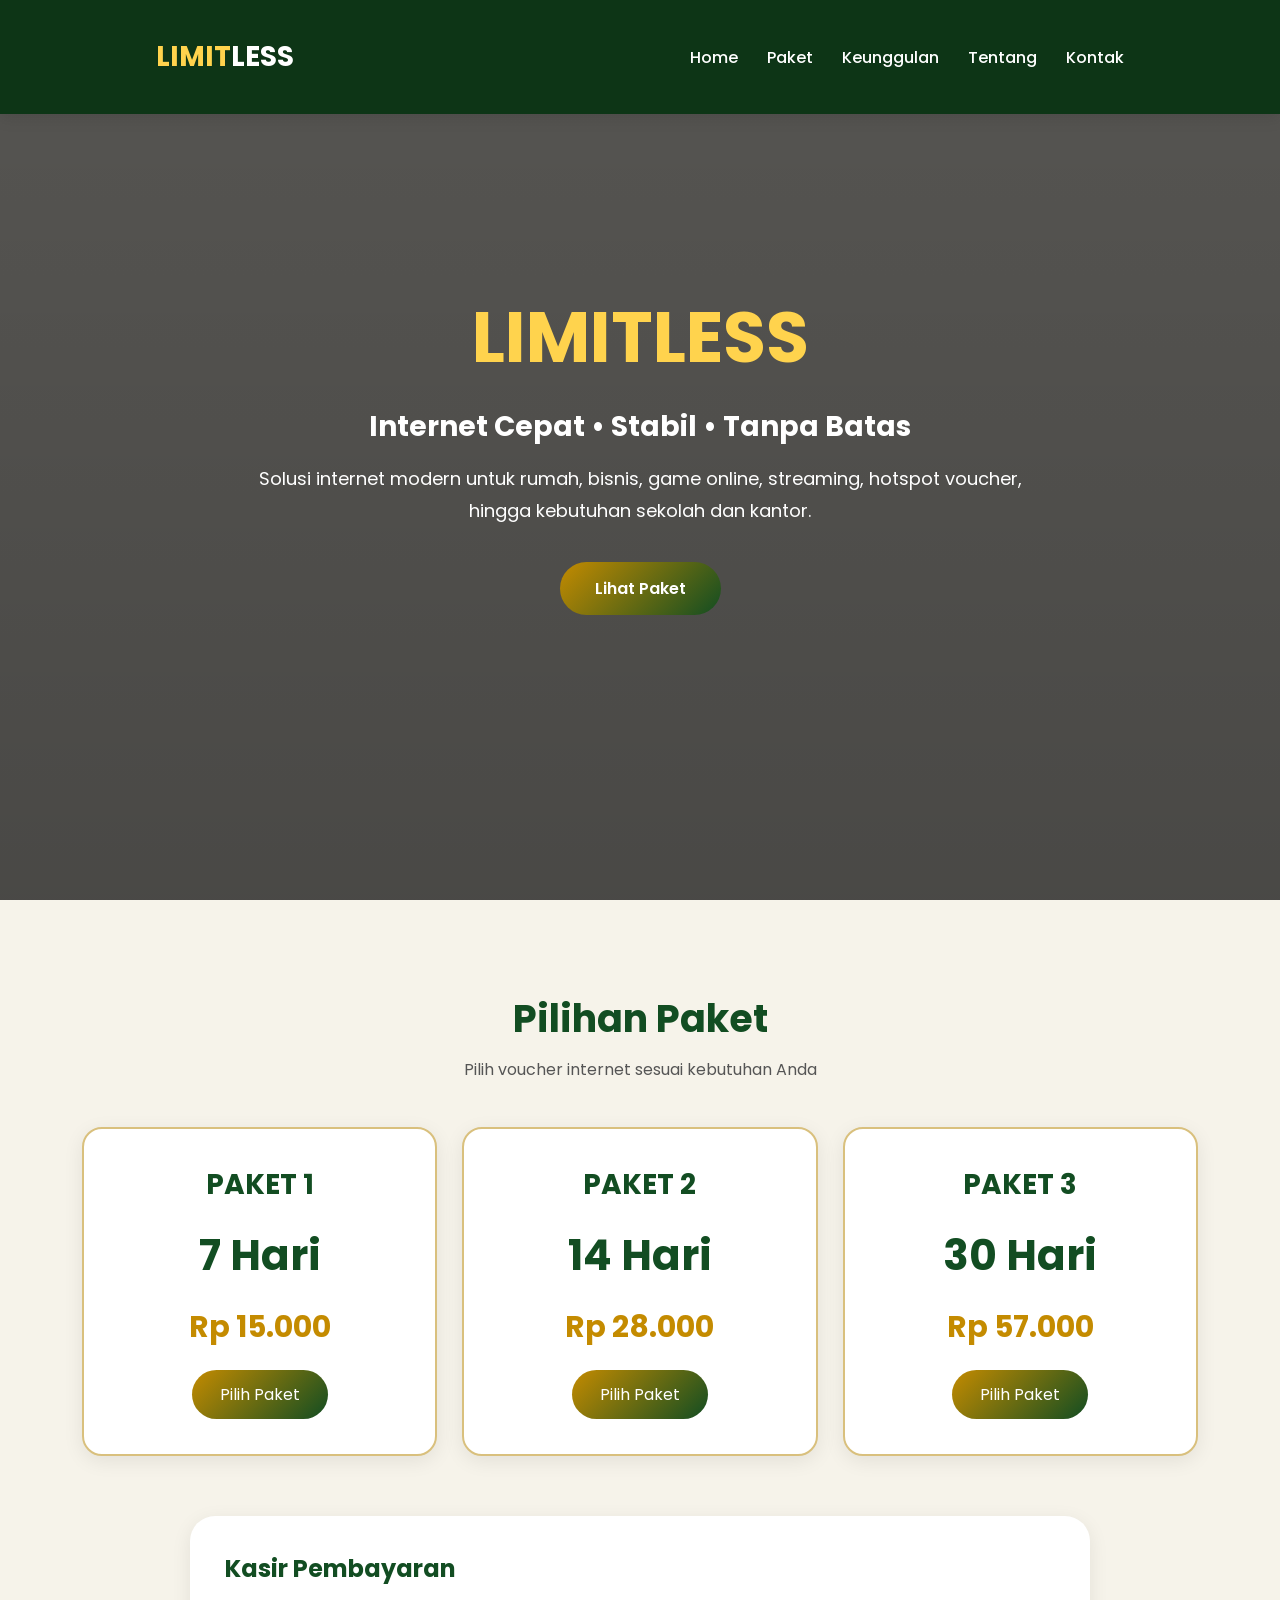
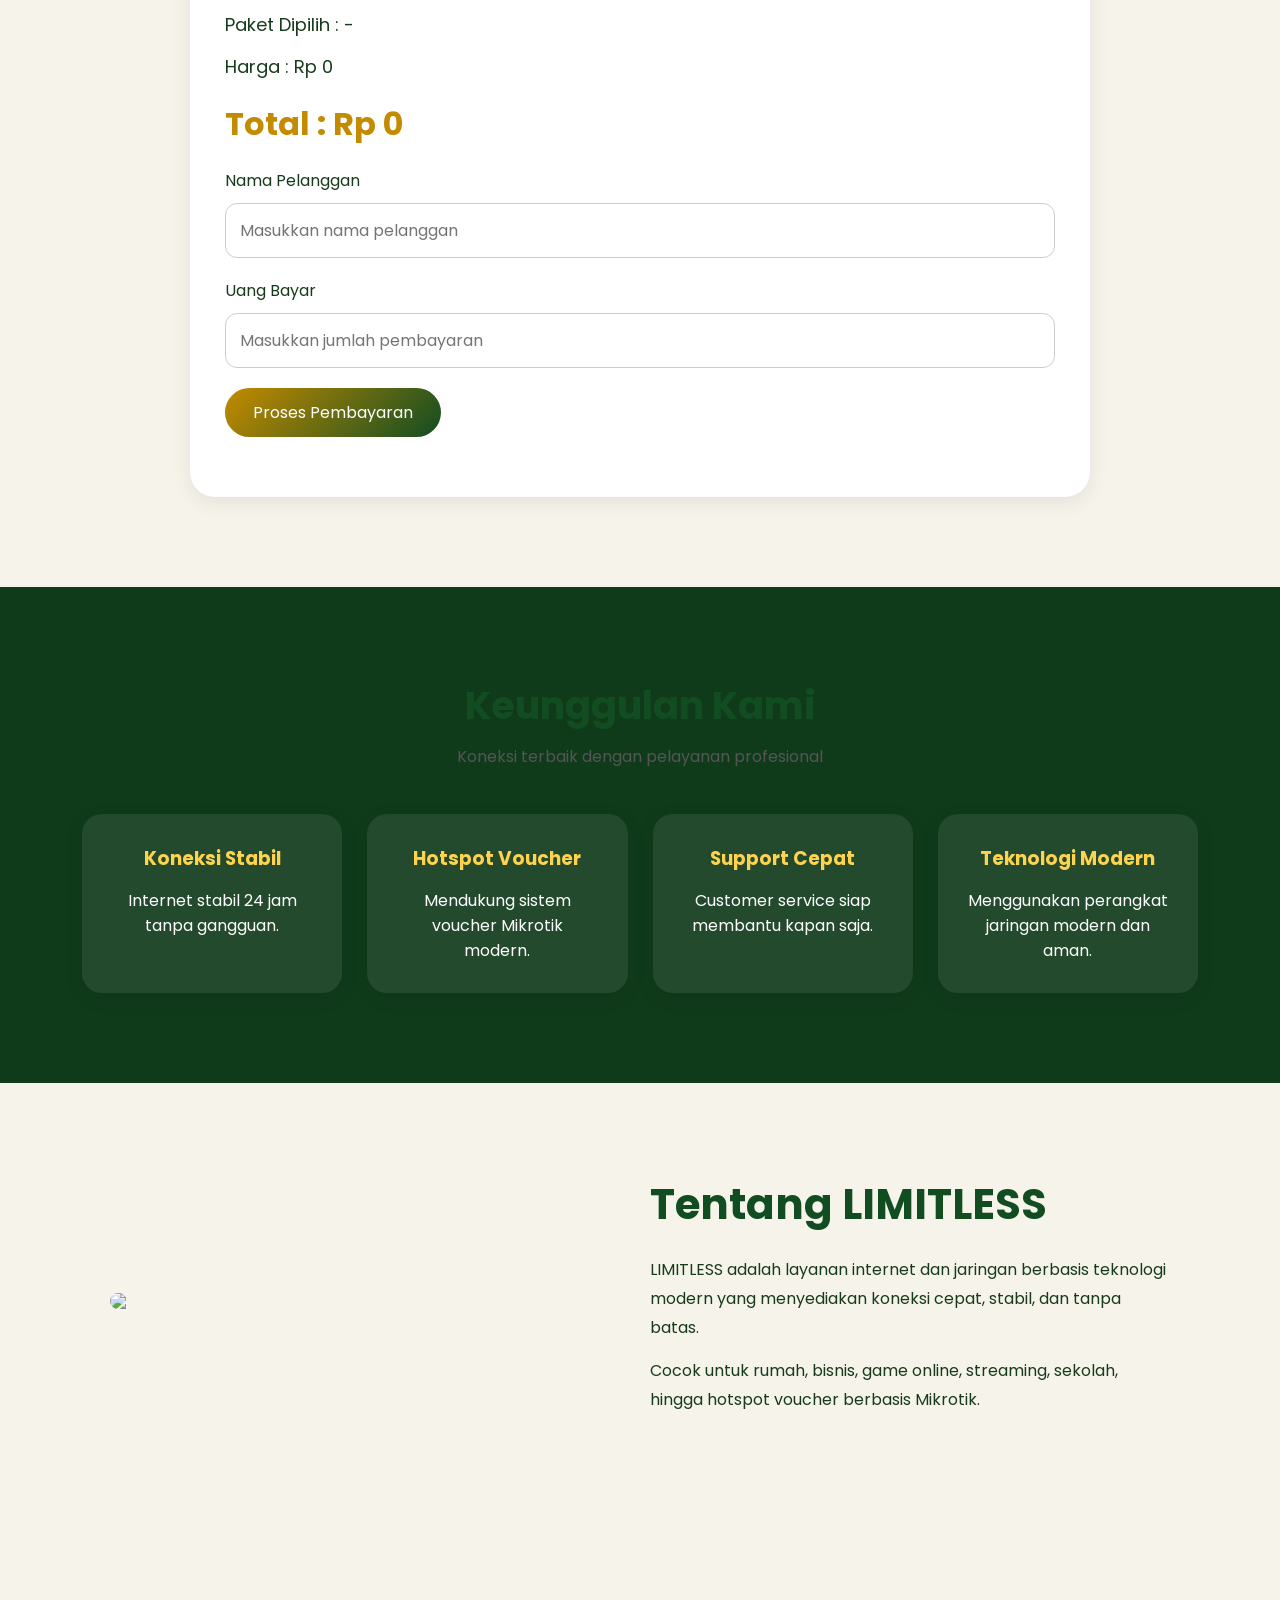
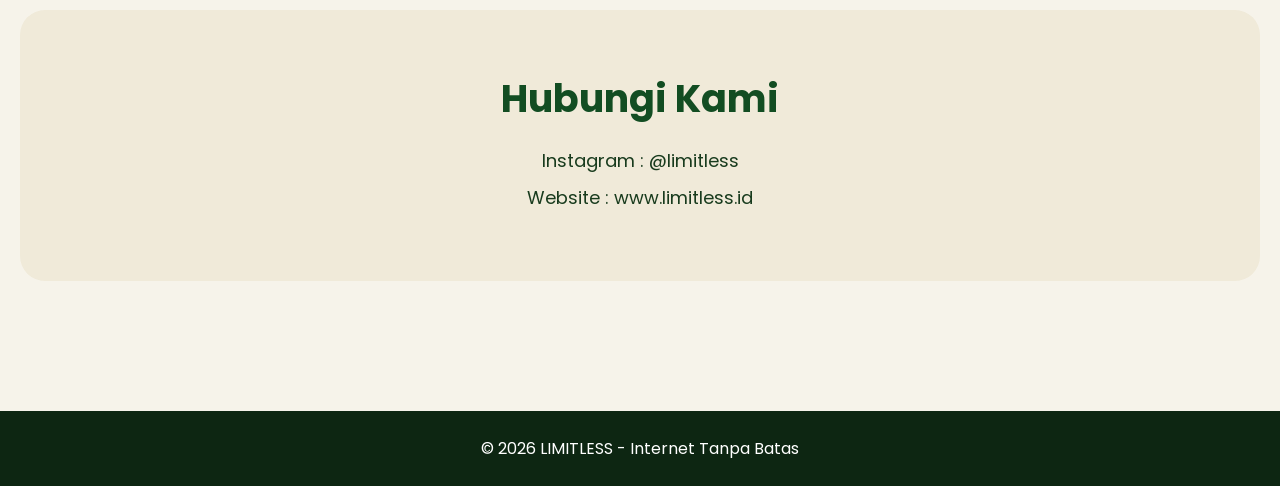
==== index.html @ b39cb537 "Rename Voucher Wifi.html to index.html" ====
<!DOCTYPE html>
<html lang="id">
<head>
<meta charset="UTF-8">
<meta name="viewport" content="width=device-width, initial-scale=1.0">

<title>LIMITLESS - Internet Tanpa Batas</title>

<link rel="preconnect" href="https://fonts.googleapis.com">
<link href="https://fonts.googleapis.com/css2?family=Poppins:wght@300;400;500;600;700&display=swap" rel="stylesheet">

<link rel="stylesheet" href="Voucher Wifi Limitless.css">

</head>

<body>

<header>

    <div class="navbar">

        <div class="logo">LIMIT<span>LESS</span></div>

        <nav>
            <a href="#">Home</a>
            <a href="#paket">Paket</a>
            <a href="#keunggulan">Keunggulan</a>
            <a href="#tentang">Tentang</a>
            <a href="#kontak">Kontak</a>
        </nav>

    </div>

</header>

<!-- HERO -->

<section class="hero">

    <div class="hero-content">

        <h1>LIMITLESS</h1>

        <h2>Internet Cepat • Stabil • Tanpa Batas</h2>

        <p>
            Solusi internet modern untuk rumah, bisnis,
            game online, streaming, hotspot voucher,
            hingga kebutuhan sekolah dan kantor.
        </p>

        <a href="#paket" class="hero-btn">Lihat Paket</a>

    </div>

</section>

<!-- PAKET -->

<section id="paket">

    <div class="title">
        <h2>Pilihan Paket</h2>
        <p>Pilih voucher internet sesuai kebutuhan Anda</p>
    </div>

    <div class="paket-container">

        <div class="paket">
            <h3>PAKET 1</h3>
            <div class="speed">7 Hari</div>
            <div class="price">Rp 15.000</div>

            <button onclick="pilihPaket('PAKET 1',15000,'LIMITLESS_WIFI','7HARI15K')">
                Pilih Paket
            </button>
        </div>

        <div class="paket">
            <h3>PAKET 2</h3>
            <div class="speed">14 Hari</div>
            <div class="price">Rp 28.000</div>

            <button onclick="pilihPaket('PAKET 2',30000,'LIMITLESS_WIFI','14HARI28K')">
                Pilih Paket
            </button>
        </div>

        <div class="paket">
            <h3>PAKET 3</h3>
            <div class="speed">30 Hari</div>
            <div class="price">Rp 57.000</div>

            <button onclick="pilihPaket('PAKET 3',57000,'LIMITLESS_WIFI','30HARI57K')">
                Pilih Paket
            </button>
        </div>

    </div>

    <!-- KASIR -->

    <div class="kasir-box">

        <h2>Kasir Pembayaran</h2>

        <div class="data">
            Paket Dipilih :
            <span id="namaPaket">-</span>
        </div>

        <div class="data">
            Harga :
            Rp <span id="harga">0</span>
        </div>

        <div class="total">
            Total :
            Rp <span id="total">0</span>
        </div>

        <label>Nama Pelanggan</label>
        <input type="text" id="nama" placeholder="Masukkan nama pelanggan">

        <label>Uang Bayar</label>
        <input type="number" id="bayar" placeholder="Masukkan jumlah pembayaran">

        <button onclick="prosesPembayaran()">
            Proses Pembayaran
        </button>

        <div id="hasil"
        style="margin-top:25px;font-size:18px;font-weight:500;">
        </div>

    </div>

</section>

<!-- KEUNGGULAN -->

<section id="keunggulan" class="keunggulan">

    <div class="title">
        <h2>Keunggulan Kami</h2>
        <p>Koneksi terbaik dengan pelayanan profesional</p>
    </div>

    <div class="keunggulan-grid">

        <div class="box">
            <h3>Koneksi Stabil</h3>
            <p>Internet stabil 24 jam tanpa gangguan.</p>
        </div>

        <div class="box">
            <h3>Hotspot Voucher</h3>
            <p>Mendukung sistem voucher Mikrotik modern.</p>
        </div>

        <div class="box">
            <h3>Support Cepat</h3>
            <p>Customer service siap membantu kapan saja.</p>
        </div>

        <div class="box">
            <h3>Teknologi Modern</h3>
            <p>Menggunakan perangkat jaringan modern dan aman.</p>
        </div>

    </div>

</section>

<!-- TENTANG -->

<section id="tentang" class="tentang">

    <img src="logo timless final.png">

    <div class="tentang-text">

        <h2>Tentang LIMITLESS</h2>

        <p>
            LIMITLESS adalah layanan internet dan jaringan
            berbasis teknologi modern yang menyediakan
            koneksi cepat, stabil, dan tanpa batas.
        </p>

        <p>
            Cocok untuk rumah, bisnis, game online,
            streaming, sekolah, hingga hotspot voucher
            berbasis Mikrotik.
        </p>

    </div>

</section>

<!-- KONTAK -->

<section id="kontak">

    <div class="kontak">

        <h2>Hubungi Kami</h2>

        <p>Instagram : @limitless</p>
        <p>Website : www.limitless.id</p>

    </div>

</section>

<footer>
    © 2026 LIMITLESS - Internet Tanpa Batas
</footer>

<script>

let totalHarga = 0;

function pilihPaket(nama, harga){

    document.getElementById('namaPaket').innerText = nama;

    document.getElementById('harga').innerText =
    harga.toLocaleString('id-ID');

    document.getElementById('total').innerText =
    harga.toLocaleString('id-ID');

    totalHarga = harga;

    document.querySelector('.kasir-box')
    .scrollIntoView({behavior:'smooth'});
}

function prosesPembayaran(){

    let nama =
    document.getElementById('nama').value;

    let bayar =
    parseInt(document.getElementById('bayar').value);

    if(totalHarga === 0){
        alert('Silakan pilih paket terlebih dahulu');
        return;
    }

    if(nama === ''){
        alert('Masukkan nama pelanggan');
        return;
    }

    if(isNaN(bayar)){
        alert('Masukkan jumlah pembayaran');
        return;
    }

    let hasil =
    document.getElementById('hasil');

    if(bayar < totalHarga){

        hasil.innerHTML =
        `Pembayaran kurang Rp ${(totalHarga - bayar)
        .toLocaleString('id-ID')}`;

        hasil.style.color = 'red';

    }else{

        let kembalian = bayar - totalHarga;

        hasil.innerHTML = `
        Pembayaran berhasil ✔️ <br><br>

        Nama : ${nama} <br>
        Paket : ${document.getElementById('namaPaket').innerText} <br>
        Total : Rp ${totalHarga.toLocaleString('id-ID')} <br>
        Bayar : Rp ${bayar.toLocaleString('id-ID')} <br>
        Kembalian : Rp ${kembalian.toLocaleString('id-ID')}
        `;

        hasil.style.color = 'green';
    }
}

</script>

</body>
</html>
---- Voucher Wifi Limitless.css ----
*{
    margin:0;
    padding:0;
    box-sizing:border-box;
    font-family:'Poppins', sans-serif;
}

html{
    scroll-behavior:smooth;
}

body{
    background:#f6f3ea;
    color:#183b1d;
}

/* HEADER */

header{
    width:100%;
    position:fixed;
    top:0;
    left:0;
    z-index:1000;
    background:rgba(10,52,20,0.95);
    backdrop-filter:blur(8px);
    padding:18px 8%;
    box-shadow:0 4px 15px rgba(0,0,0,0.1);
}

.navbar{
    width:90%;
    max-width:1200px;
    margin:auto;
    padding:18px 0;
    display:flex;
    justify-content:space-between;
    align-items:center;
}

.logo{
    font-size:28px;
    font-weight:700;
    color:#ffd34d;
}

.logo span{
    color:white;
}

nav a{
    color:white;
    text-decoration:none;
    margin-left:25px;
    font-weight:500;
    transition:0.3s;
}

nav a:hover{
    color:#ffd34d;
}

/* HERO */

.hero{
    min-height:100vh;
    display:flex;
    justify-content:center;
    align-items:center;
    text-align:center;
    padding:120px 8%;
    background:
    linear-gradient(rgba(0,0,0,0.65),rgba(0,0,0,0.7)),
    url('baground.png');
    background-size:cover;
    background-position:center;
    color:white;
}

.hero-content{
    max-width:800px;
}

.hero h1{
    font-size:70px;
    color:#ffd34d;
}

.hero h2{
    font-size:28px;
    margin:15px 0;
}

.hero p{
    font-size:18px;
    line-height:1.8;
    margin-bottom:35px;
}

.hero-btn{
    display:inline-block;
    padding:14px 35px;
    border-radius:40px;
    text-decoration:none;
    color:white;
    font-weight:600;
    background:linear-gradient(135deg,#c48b00,#124d22);
    transition:0.3s;
}

.hero-btn:hover{
    transform:translateY(-3px);
}

/* SECTION */

section{
    padding:90px 20px;
}

.title{
    text-align:center;
    margin-bottom:45px;
}

.title h2{
    font-size:38px;
    color:#124d22;
}

.title p{
    margin-top:10px;
    color:#555;
}

/* PAKET */

.paket-container{
    width:90%;
    max-width:1200px;
    margin:auto;
    display:grid;
    grid-template-columns:repeat(auto-fit,minmax(250px,1fr));
    gap:25px;
}

.paket{
    background:white;
    border-radius:20px;
    padding:35px;
    text-align:center;
    box-shadow:0 5px 20px rgba(0,0,0,0.08);
    transition:0.3s;
    border:2px solid #d9c07d;
}

.paket:hover{
    transform:translateY(-5px);
}

.paket h3{
    font-size:28px;
    color:#124d22;
}

.speed{
    font-size:42px;
    font-weight:bold;
    margin:18px 0;
    color:#124d22;
}

.price{
    font-size:30px;
    color:#c48b00;
    font-weight:700;
    margin-bottom:20px;
}

.paket p{
    margin-bottom:20px;
    color:#555;
}

button{
    background:linear-gradient(135deg,#c48b00,#124d22);
    color:white;
    border:none;
    padding:12px 28px;
    border-radius:30px;
    cursor:pointer;
    font-size:16px;
    transition:0.3s;
}

button:hover{
    opacity:0.9;
}

/* KASIR */

.kasir-box{
    width:90%;
    max-width:900px;
    margin:60px auto 0;
    background:white;
    padding:35px;
    border-radius:25px;
    box-shadow:0 5px 20px rgba(0,0,0,0.08);
}

.kasir-box h2{
    margin-bottom:25px;
    color:#124d22;
}

.data{
    margin-bottom:15px;
    font-size:18px;
}

.total{
    font-size:32px;
    font-weight:bold;
    color:#c48b00;
    margin:20px 0;
}

input{
    width:100%;
    padding:14px;
    border-radius:12px;
    border:1px solid #ccc;
    margin-top:10px;
    margin-bottom:20px;
    font-size:16px;
}

/* KEUNGGULAN */

.keunggulan{
    background:#103b1b;
    color:white;
}

.keunggulan-grid{
    width:90%;
    max-width:1200px;
    margin:auto;
    display:grid;
    grid-template-columns:repeat(auto-fit,minmax(250px,1fr));
    gap:25px;
}

.box{
    background:rgba(255,255,255,0.08);
    padding:30px;
    border-radius:20px;
    text-align:center;
    box-shadow:0 5px 20px rgba(0,0,0,0.08);
}

.box h3{
    margin-bottom:15px;
    color:#ffd34d;
}

/* TENTANG */

.tentang{
    width:90%;
    max-width:1100px;
    margin:auto;
    display:flex;
    align-items:center;
    gap:40px;
    flex-wrap:wrap;
}

.tentang img{
    width:500px;
    border-radius:20px;
}

.tentang-text{
    flex:1;
}

.tentang-text h2{
    font-size:42px;
    margin-bottom:20px;
    color:#124d22;
}

.tentang-text p{
    line-height:1.8;
    margin-bottom:15px;
}

/* KONTAK */

.kontak{
   background:#f0ead9;
    text-align:center;
    border-radius:25px;
    padding:60px;
}

.kontak h2{
    font-size:38px;
    margin-bottom:20px;
    color:#124d22;
}

.kontak p{
    margin:10px 0;
    font-size:18px;
}

/* FOOTER */

footer{
    background:#0d2612;
    color:white;
    text-align:center;
    padding:25px;
    margin-top:40px;
}

/* RESPONSIVE */

@media(max-width:768px){

    .navbar{
        flex-direction:column;
    }

    nav{
        margin-top:15px;
    }

    nav a{
        margin:0 10px;
    }

    .hero h1{
        font-size:50px;
    }

    .hero h2{
        font-size:22px;
    }

    .tentang{
        text-align:center;
        justify-content:center;
    }

}
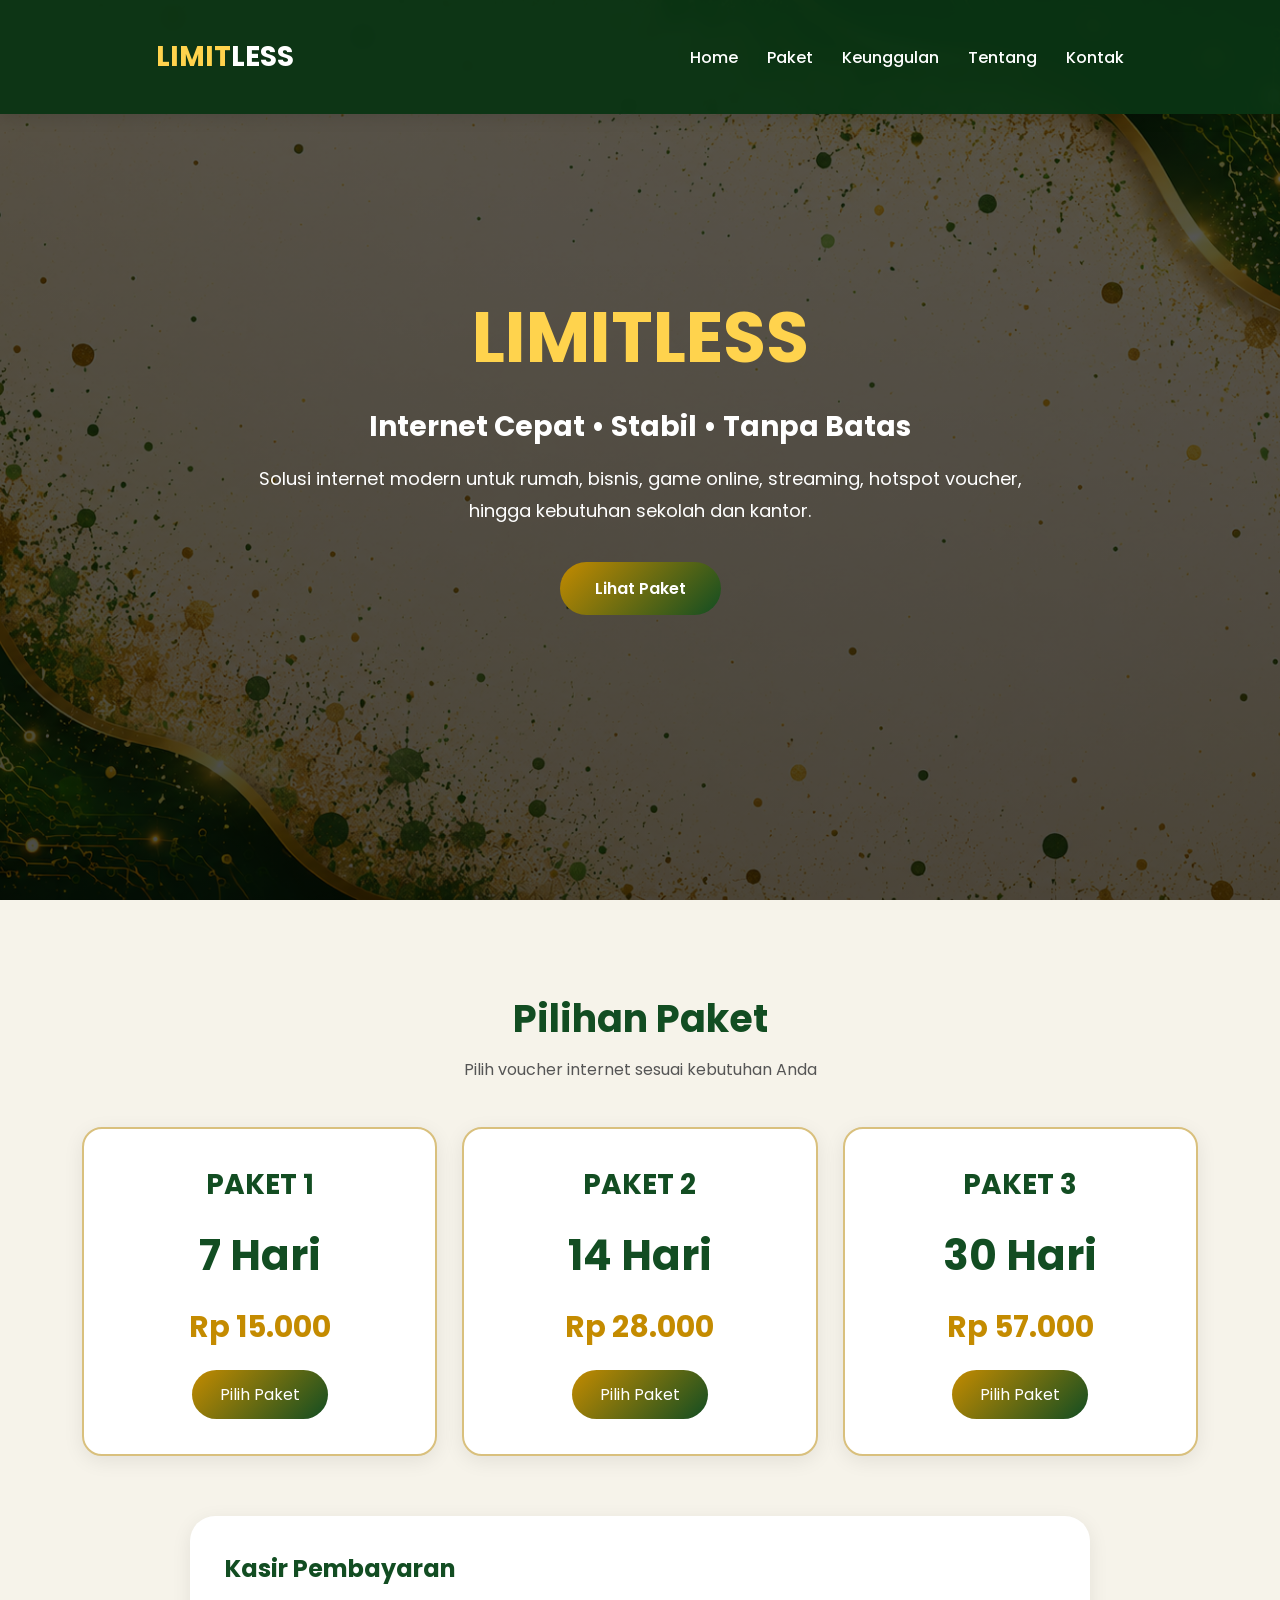
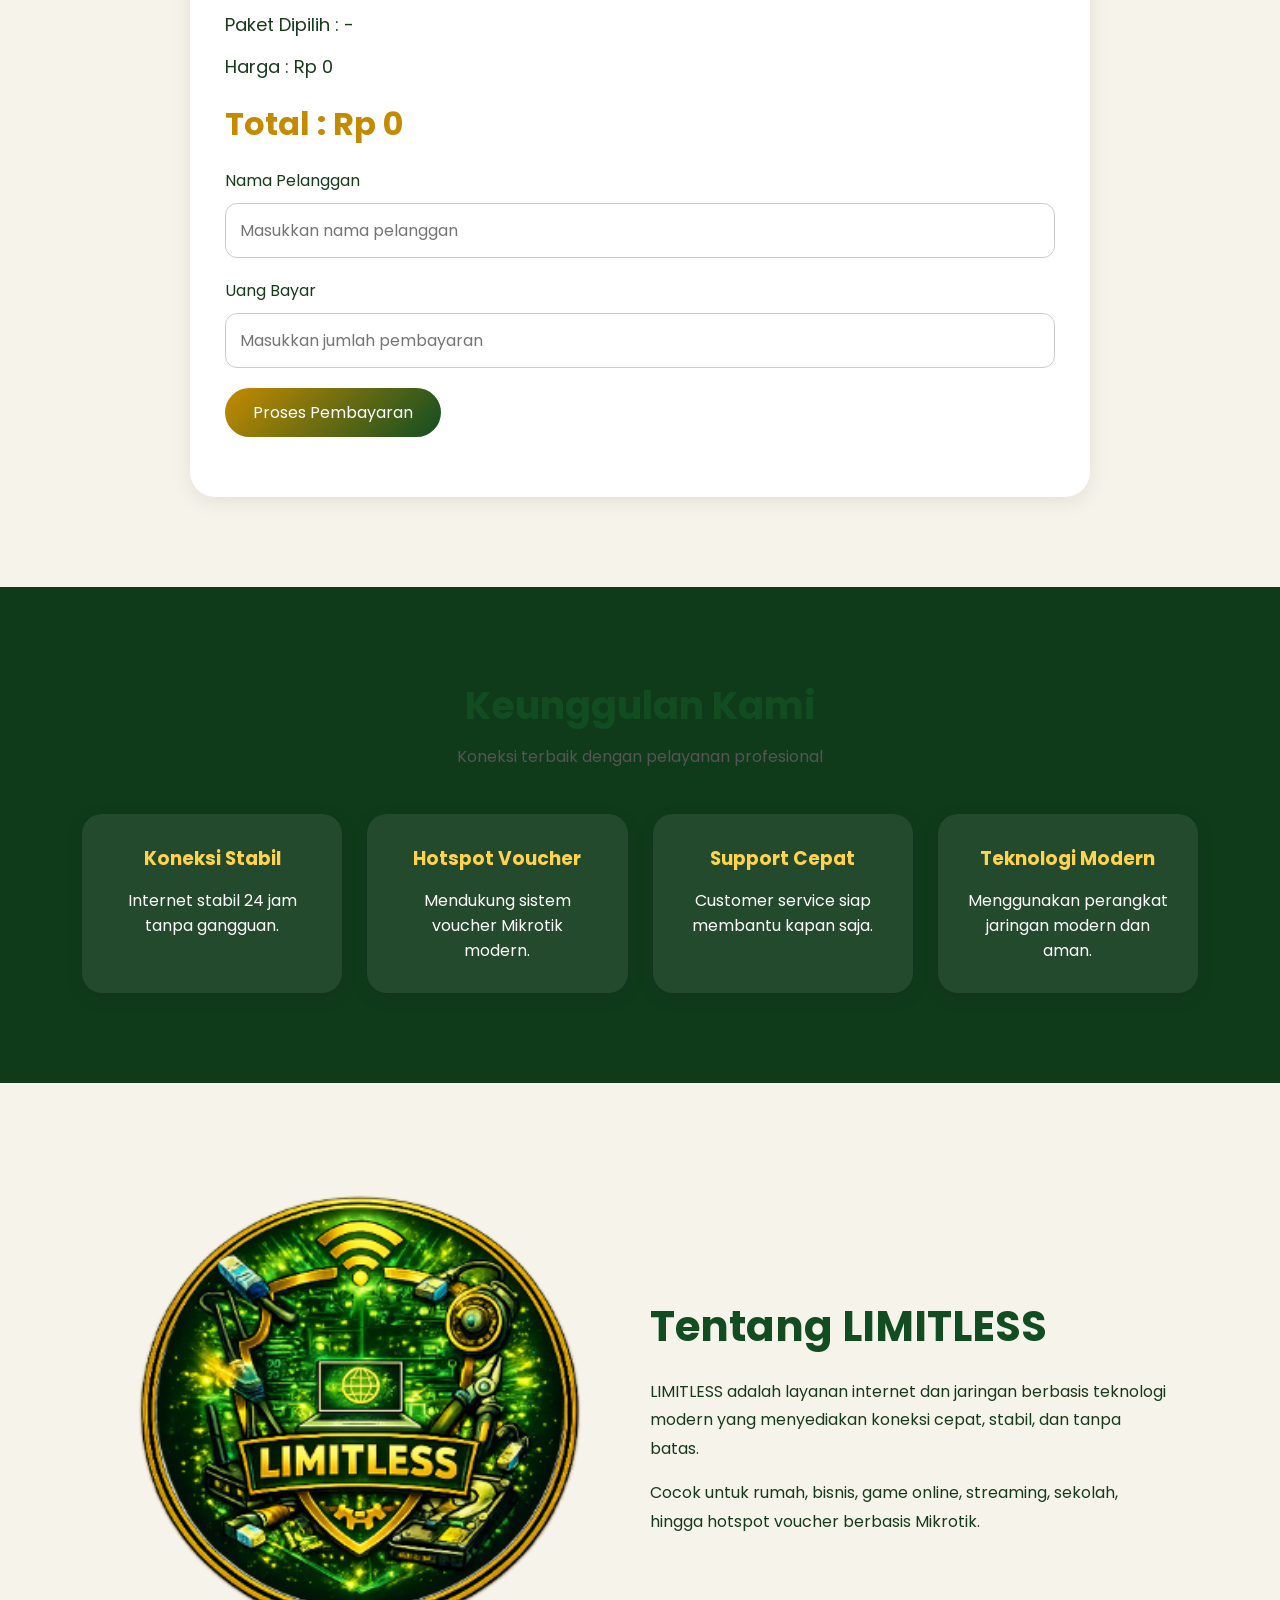
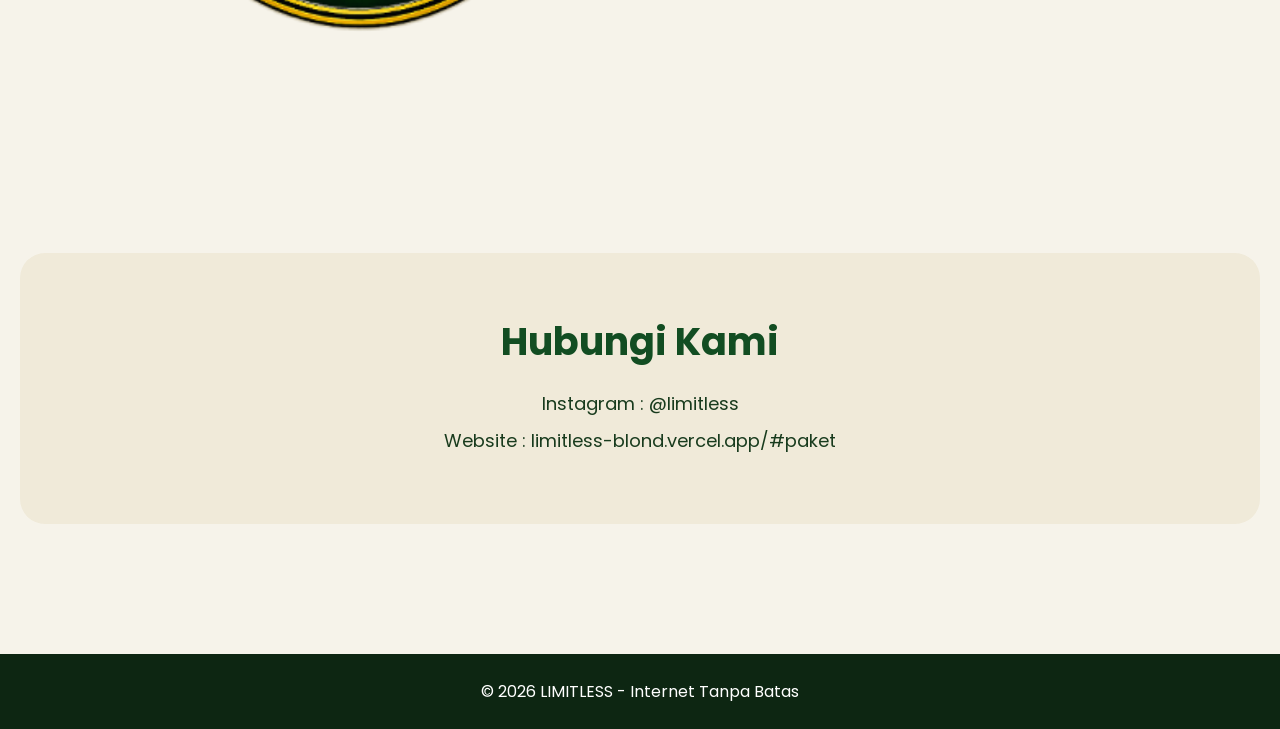
==== commit 88edefc8: "Update index.html" ====
--- a/index.html
+++ b/index.html
@@ -207,7 +207,7 @@
         <h2>Hubungi Kami</h2>
 
         <p>Instagram : @limitless</p>
-        <p>Website : www.limitless.id</p>
+        <p>Website : limitless-blond.vercel.app/#paket</p>
 
     </div>
 
--- a/Voucher Wifi Limitless.css
+++ b/Voucher Wifi Limitless.css
@@ -71,7 +71,7 @@
     padding:120px 8%;
     background:
     linear-gradient(rgba(0,0,0,0.65),rgba(0,0,0,0.7)),
-    url('baground.png');
+    url('background.png');
     background-size:cover;
     background-position:center;
     color:white;
@@ -356,4 +356,4 @@
         justify-content:center;
     }
 
-}+}
